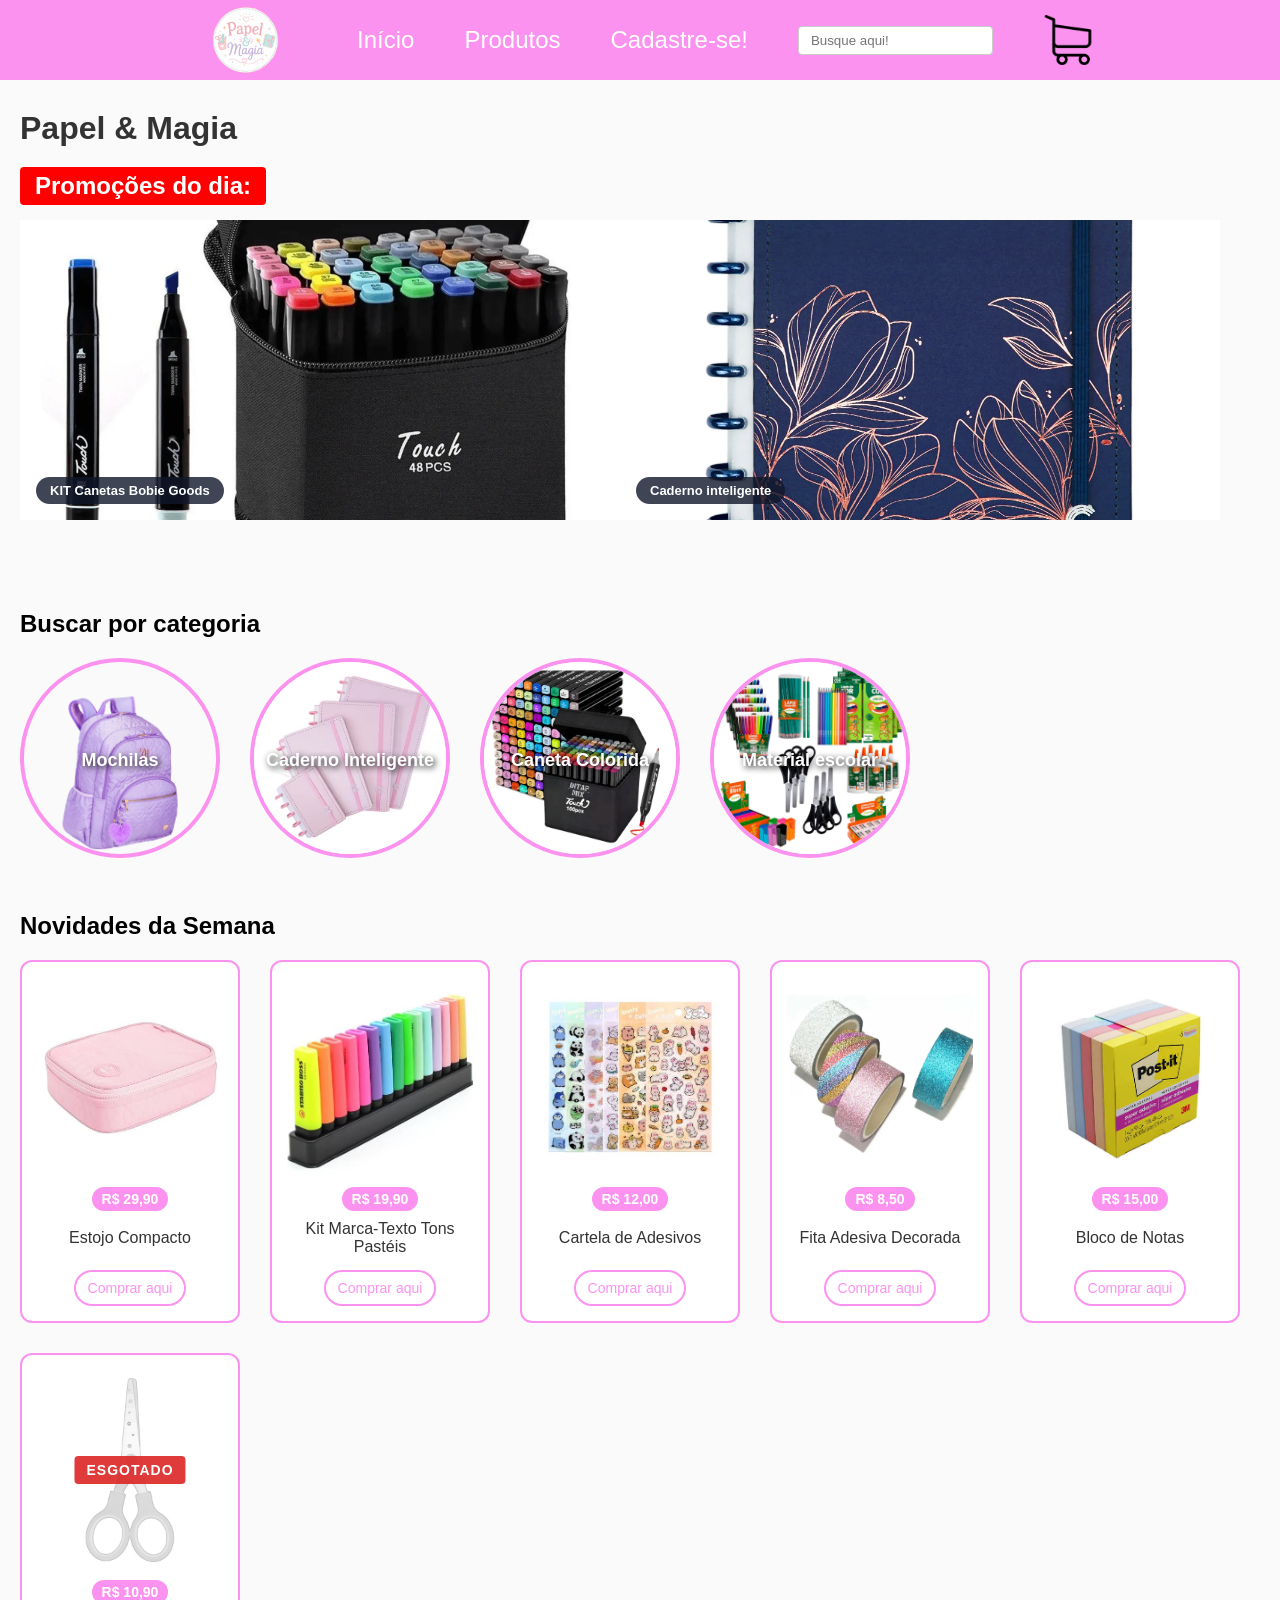
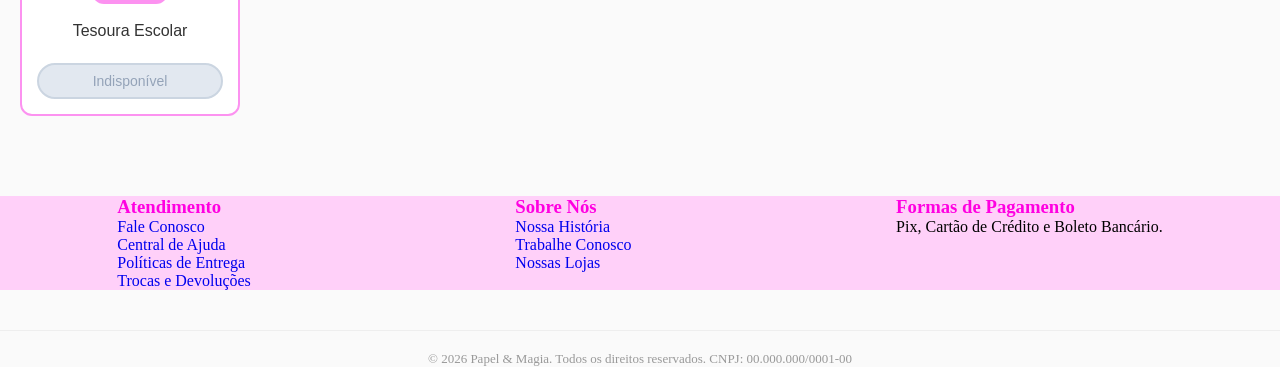
==== index.html @ 2b397c99 "Projeto completo E-commerce HTML5 e CSS3" ====
<!DOCTYPE html>
<html lang="pt-BR">

<head>
    <meta charset="UTF-8">
    <meta name="viewport" content="width=device-width, initial-scale=1.0">
    <title>Papel & Magia - Home</title>
    <link rel="stylesheet" href="style.css">
</head>

<body>
    <header>
        <div class="menu">
            <nav>
                <ul>
                    <li><a href="#"><img src="/imagens/logo.png"
                                alt="Logo principal da papelaria Papel e Magia com tons de rosa" width="120" height="70"
                                class="logo-menu"></a></li>
                    <li><a href="index.html" class="produtos-menu">Início</a></li>
                    <li><a href="produto.html" class="produtos-menu">Produtos</a></li>
                    <li><a href="cadastro.html" class="produtos-menu">Cadastre-se!</a></li>
                    <li>
                        <div class="search-box">
                            <input type="text" placeholder="Busque aqui!">
                        </div>
                    </li>
                    <li><a href="carrinho.html"><img src="/imagens/imagem-carrinho-compras.png"
                                alt="Ícone de carrinho de compras para visualizar minhas compras" width="50" height="50"
                                class="carrinho-menu"></a></li>
                </ul>
            </nav>
        </div>
    </header>

    <main>
        <h1>Papel & Magia</h1>
        <div class="promocoes">
            <h2 class="aviso-promocao">Promoções do dia:</h2>
            <div class="carrossel">
                <div class="carrossel-1">
                    <div class="item-snap">
                        <img src="/imagens/canetinha-bobiegoods.webp"
                            alt="Kit completo de canetinhas coloridas da marca Bobie Goods" width="600" height="300">
                        <span class="legenda">KIT Canetas Bobie Goods</span>
                    </div>
                    <div class="item-snap">
                        <img src="/imagens/caderno-bobiegoods.webp"
                            alt="Caderno decorado com ilustrações fofas da Bobie Goods" width="600" height="300">
                        <span class="legenda">Cadernos Bobie Goods</span>
                    </div>
                </div>
                <div class="carrossel-2">
                    <div class="item-snap">
                        <img src="/imagens/caderno-inteligente1.webp"
                            alt="Caderno inteligente com discos e folhas reposicionáveis de cor rosa" width="600"
                            height="300">
                        <span class="legenda">Caderno inteligente</span>
                    </div>
                    <div class="item-snap">
                        <img src="/imagens/caneta-esferografica.jpg"
                            alt="Caneta esferográfica azul clássica com tampa protetora" width="600" height="300">
                        <span class="legenda">Caneta Esferográfica</span>
                    </div>
                </div>
            </div>
        </div>

        <h2 class="titulo-categoria">Buscar por categoria</h2>
        <div class="nav-categorias">
            <a href="#">
                <div class="navegar-imagens">
                    <img src="/imagens/mochila.png" alt="Categoria de Mochilas escolares fofas e espaçosas"
                        width="200" height="200" class="nav-img-fundo">
                    <h3 class="texto-img-nav">Mochilas</h3>
                </div>
            </a>

            <a href="#">
                <div class="navegar-imagens">
                    <img src="/imagens/caderno-inteligente-categoria.webp"
                        alt="Categoria de Cadernos Inteligentes com discos de várias cores" width="200" height="200"
                        class="nav-img-fundo">
                    <h3 class="texto-img-nav">Caderno Inteligente</h3>
                </div>
            </a>

            <a href="#">
                <div class="navegar-imagens">
                    <img src="/imagens/canetas-coloridas.webp"
                        alt="Categoria de Canetas Coloridas em tons pastéis e gel" width="200" height="200"
                        class="nav-img-fundo">
                    <h3 class="texto-img-nav">Caneta Colorida</h3>
                </div>
            </a>

            <a href="#">
                <div class="navegar-imagens">
                    <img src="/imagens/material-escolar.webp"
                        alt="Categoria Geral de Material escolar como borrachas, réguas e lápis" width="200"
                        height="200" class="nav-img-fundo">
                    <h3 class="texto-img-nav">Material escolar</h3>
                </div>
            </a>
        </div>

        <h2 class="titulo-novidades">Novidades da Semana</h2>


        <div class="grade-novidades">

            <!-- Produto 1 -->
            <article class="card-novidade">
                <a href="produto.html"><figure class="container-foto-vitrine">
                    <img src="/imagens/estojo.jpg"
                        alt="Estojo escolar compacto rosa pastel de tecido resistente" width="200" height="200"
                        loading="lazy">
                </figure></a>
                <figcaption>
                    <span class="tag-preco">R$ 29,90</span>
                    <p>Estojo Compacto</p>
                    <a href="carrinho.html"><button type="button" class="btn-comprar">Comprar aqui</button></a>
                </figcaption>
            </article>

            <!-- Produto 2 -->
            <article class="card-novidade">
                <a href="produto.html"><figure class="container-foto-vitrine">
                    <img src="/imagens/marca-texto.jpg"
                        alt="Kit com seis cores de canetas marca-texto em tons pastéis fofos" width="200" height="200"
                        loading="lazy">
                </figure></a>
                <figcaption>
                    <span class="tag-preco">R$ 19,90</span>
                    <p>Kit Marca-Texto Tons Pastéis</p>
                    <a href="carrinho.html"><button type="button" class="btn-comprar">Comprar aqui</button></a>
                </figcaption>
            </article>

            <!-- Produto 3 -->
            <article class="card-novidade">
                <a href="produto.html"><figure class="container-foto-vitrine">
                    <img src="/imagens/adesivos.jpg"
                        alt="Cartela de adesivos vinílicos decorativos com desenhos kawaii" width="200" height="200"
                        loading="lazy">
                </figure></a>
                <figcaption>
                    <span class="tag-preco">R$ 12,00</span>
                    <p>Cartela de Adesivos</p>
                    <a href="carrinho.html"><button type="button" class="btn-comprar">Comprar aqui</button></a>
            </article>

            <!-- Produto 4 -->
            <article class="card-novidade">
                <a href="produto.html"><figure class="container-foto-vitrine">
                    <img src="/imagens/fita-decorativa.webp"
                        alt="Fita adesiva decorativa do tipo washi tape com estampas florais" width="200" height="200"
                        loading="lazy">
                </figure></a>
                <figcaption>
                    <span class="tag-preco">R$ 8,50</span>
                    <p>Fita Adesiva Decorada</p>
                    <a href="carrinho.html"><button type="button" class="btn-comprar">Comprar aqui</button></a>
                </figcaption>
            </article>

            <!-- Produto 5 -->
            <article class="card-novidade">
                <a href="produto.html"><figure class="container-foto-vitrine">
                    <img src="/imagens/bloco-notas.jpg"
                        alt="Bloco de notas autocolantes reposicionáveis em formato de coração" width="200" height="200"
                        loading="lazy">
                </figure></a>
                <figcaption>
                    <span class="tag-preco">R$ 15,00</span>
                    <p>Bloco de Notas</p>
                    <a href="carrinho.html"><button type="button" class="btn-comprar">Comprar aqui</button></a>
                </figcaption>
            </article>

            <!-- Produto 6 -->
            <article class="card-novidade produto-esgotado">
                <a href="produto.html"><figure class="container-foto-vitrine">
                    <div class="etiqueta-esgotado">ESGOTADO</div>
                    <img src="/imagens/tesoura.webp"
                        alt="Tesoura escolar infantil com cabo em formato de patinha de gato" width="200" height="200"
                        loading="lazy">
                </figure></a>
                <figcaption>
                    <span class="tag-preco">R$ 10,90</span>
                    <p>Tesoura Escolar</p>
                    <button type="button" class="btn-comprar" disabled>Indisponível</button>
                </figcaption>
            </article>
        </div>
    </main>

    <footer>
        <div class="container-rodape">
            <div class="coluna-rodape">
                <h3>Atendimento</h3>
                <ul>
                    <li><a href="#">Fale Conosco</a></li>
                    <li><a href="#">Central de Ajuda</a></li>
                    <li><a href="#">Políticas de Entrega</a></li>
                    <li><a href="#">Trocas e Devoluções</a></li>
                </ul>
            </div>
            <div class="coluna-rodape">
                <h3>Sobre Nós</h3>
                <ul>
                    <li><a href="#">Nossa História</a></li>
                    <li><a href="#">Trabalhe Conosco</a></li>
                    <li><a href="#">Nossas Lojas</a></li>
                </ul>
            </div>
            <div class="coluna-rodape">
                <h3>Formas de Pagamento</h3>
                <p>Pix, Cartão de Crédito e Boleto Bancário.</p>
            </div>
        </div>
        <div class="direitos-autorais">
            <p>&copy; 2026 Papel & Magia. Todos os direitos reservados. CNPJ: 00.000.000/0001-00</p>
        </div>
    </footer>
</body>
</html>
---- style.css ----
/* ==========================================
   página index - papel & magia
   ========================================== */

* {
    margin: 0;
    padding: 0;
    box-sizing: border-box;
    list-style: none !important; /* tira as bolinhas */
    text-decoration: none;
}

body {
    background-color: #fafafa;
}

.menu {
    background-color: rgb(252, 146, 240);
    position: fixed;
    top: 0;
    left: 0;
    width: 100%;
    height: 80px;
    display: flex;
    align-items: center;
    z-index: 9999; /* fica na frente de tudo */
}

.menu nav {
    width: 100%;
}

.menu nav ul {
    display: flex !important;
    flex-direction: row;
    align-items: center;
    justify-content: center; /* centraliza todos os itens do menu no meio */
    gap: 50px; /* cria um espaço fixo e certinho entre cada botão */
    width: 100%;
    padding: 0;
    margin: 0;
}

.logo-menu {
    width: 120px;
    height: 70px;
    display: block;
    object-fit: contain;
}

.produtos-menu {
    font-family: 'Franklin Gothic Medium', 'Arial Narrow', Arial, sans-serif;
    color: white;
    font-size: 24px;
    transition: color 0.3s;
}

.produtos-menu:hover {
    color: #555;
}

.carrinho-menu {
    width: 50px;
    height: 50px;
    display: block;
    object-fit: contain;
}

.search-box input {
    padding: 6px 12px;
    border-radius: 4px;
    border: 1px solid #ccc;
    font-family: Arial, sans-serif;
}

main {
    margin-top: 110px;
}

h1, h2 {
    font-family: 'Franklin Gothic Medium', 'Arial Narrow', Arial, sans-serif;
}

h1 {
    margin-left: 20px;
    color: #333;
}

.promocoes {
    margin-left: 20px;
    margin-top: 20px;
}

.aviso-promocao {
    background-color: red;
    color: white;
    width: fit-content;
    padding: 5px 15px;
    border-radius: 4px;
}

.carrossel {
    display: flex;
    width: 100%; 
    height: 350px; 
    align-content: center;
    margin-top: 15px;
}

.carrossel-1, .carrossel-2 {
    display: flex;
    gap: 16px;
    width: 100%;
    max-width: 600px;
    height: 300px;
    overflow-x: auto; /* coloca barra de rolagem pro lado */
    scroll-snap-type: x mandatory; /* trava na foto certinho */
    scroll-behavior: smooth; /* rola a imagem suave */
}

.item-snap {
    flex: 0 0 100%;
    height: 100%;
    scroll-snap-align: center; /* trava o carrossel no meio */
    position: relative;
    overflow: hidden;
}

.item-snap img {
    width: 100%; 
    height: 100%;
    object-fit: cover;
}

.legenda {
    position: absolute;
    bottom: 16px;
    left: 16px;
    background: rgba(15, 23, 42, 0.8);
    color: white;
    padding: 6px 14px;
    border-radius: 20px;
    font-size: 13px;
    font-weight: bold;
    font-family: Arial, sans-serif;
}

.titulo-categoria {
    margin-left: 20px;
    margin-top: 40px;
}

.nav-categorias {
    margin-top: 20px;
    margin-left: 20px;
    display: flex;
    gap: 30px;
}

.navegar-imagens {
    align-content: center;
    position: relative;
    display: inline-block; /* texto do tamanho da imagem */
    cursor: pointer;
}

.nav-img-fundo {
    width: 200px;
    height: 200px;
    border-radius: 50%;
    object-fit: cover;
    border: solid 4px rgb(252, 146, 240);
    transition: transform 0.4s ease; /* faz a animação demorar um pouco */
}

.navegar-imagens:hover .nav-img-fundo {
    transform: scale(1.08); /* aumenta de tamanho no hover */
}

.texto-img-nav {
    text-decoration: none;
    position: absolute;
    top: 50%;
    left: 50%;
    transform: translate(-50%, -50%); /* alinha reto no centro */
    color: white;
    font-size: 18px; 
    font-family: 'Franklin Gothic Medium', Arial, sans-serif;
    text-shadow: 2px 2px 6px rgba(0, 0, 0, 0.9); /* sombra na letra */
    text-align: center;
    width: 85%; 
    z-index: 2;
    pointer-events: none; /* deixa clicar no link de baixo */
}

.titulo-novidades {
    margin-top: 50px;
    margin-left: 20px;
}

.grade-novidades {
    display: flex;
    flex-wrap: wrap; /* quebra linha se faltar espaço */
    gap: 30px;
    margin-left: 20px;
    margin-top: 20px;
    margin-bottom: 80px;
}

.card-novidade {
    background-color: #fff;
    border: 2px solid rgb(252, 146, 240); /* borda rosa combinando */
    border-radius: 12px;
    padding: 15px;
    text-align: center;
    width: 220px;
    font-family: 'Franklin Gothic Medium', Arial, sans-serif;
}

.container-foto-vitrine {
    width: 100%;
    overflow: hidden; /* esconde a foto se ela passar do quadrado */
    border-radius: 8px;
    margin-bottom: 10px;
    position: relative; 
}

.container-foto-vitrine img {
    width: 100%;
    aspect-ratio: 1 / 1; /* deixa tudo quadrado igual */
    object-fit: cover; /* corta as bordas sem amassar a foto */
    display: block;
    transition: transform 0.4s ease; 
}

.card-novidade:hover .container-foto-vitrine img {
    transform: scale(1.1); /* da zoom na foto do produto */
}

.card-novidade figcaption {
    display: flex;
    flex-direction: column;
    align-items: center;
    gap: 8px;
}

.card-novidade figcaption p {
    color: #333;
    font-size: 16px;
    margin-top: 0;
    min-height: 38px;
    display: flex;
    align-items: center;
}

.tag-preco {
    background-color: rgb(252, 146, 240); /* rosa do menu */
    color: white;
    padding: 4px 10px;
    border-radius: 15px;
    font-size: 14px;
    font-weight: bold;
    display: inline-block;
}

.produto-esgotado .container-foto-vitrine img {
    filter: grayscale(100%); /* deixa preto e branco */
    opacity: 0.7; /* deixa meio transparente */
}

.etiqueta-esgotado {
    position: absolute;
    top: 50%;
    left: 50%;
    transform: translate(-50%, -50%);
    background-color: rgba(220, 38, 38, 0.9); 
    color: white;
    font-weight: bold;
    font-size: 14px;
    padding: 6px 12px;
    border-radius: 4px;
    z-index: 5;
    letter-spacing: 1px;
    pointer-events: none;
    font-family: Arial, sans-serif;
}

.btn-comprar {
    width: 100%;
    background-color: transparent;
    color: rgb(252, 146, 240);
    border: 2px solid rgb(252, 146, 240);
    padding: 8px 12px;
    border-radius: 20px;
    font-family: 'Franklin Gothic Medium', Arial, sans-serif;
    font-size: 14px;
    cursor: pointer;
    transition: all 0.3s ease;
    margin-top: 5px;
}

.btn-comprar:hover {
    background-color: rgb(252, 146, 240);
    color: white;
    transform: translateY(-2px);
    box-shadow: 0 4px 8px rgba(252, 146, 240, 0.3);
}

.btn-comprar:active {
    transform: translateY(0);
}

.btn-comprar:disabled {
    background-color: #e2e8f0;
    color: #94a3b8;
    border-color: #cbd5e1;
    cursor: not-allowed; /* bloqueio do cursor */
    transform: none;
    box-shadow: none;
}

.container-rodape {
    display: flex;
    justify-content: space-around; 
    flex-wrap: wrap; 
    gap: 30px;
    margin: 0 auto; 
    background-color: #ffd0f9;
    width: 100%;
    height: 50%;
}
/* Efeito ao passar o mouse nos links do rodapé */
.coluna-rodapé ul li a:hover {
    color: rgb(252, 146, 240);
    padding-left: 5px; /* sutil empurrãozinho para a direita */
}

.coluna-rodapé p {
    color: #666;
    font-size: 15px;
    line-height: 1.5;
}

.direitos-autorais {
    text-align: center;
    margin-top: 40px;
    padding-top: 20px;
    border-top: 1px solid #eee;
    color: #999;
    font-size: 13px;
    width: 100%;
}

.coluna-rodape h3 {
    color: rgb(255, 0, 225);
}

.foto-descricao {
    display: flex;
    flex-wrap: wrap; /* Faz as miniaturas irem para a linha de baixo */
    gap: 6px;
}

.box-descricao-p {
    background-color: white;
    box-shadow: 1px 1px 8px #333; /* 8px é o desfoque */
    border-radius: 0%;
    display: flex;
    align-content: center;
    /* flex-wrap: wrap;  */
    /* Permite que as miniaturas quebrem para a linha de baixo se faltar espaço */
    width: 1200px; 
    height: 650px;
    margin-top: 150px;
    margin-left: 200px;
    box-sizing: border-box; /* Garante que o padding não altere o tamanho final da caixa */
}

.foto-principal-descricao {
    width: 100%;/* Ocupa a largura inteira da primeira linha para empurrar as miniaturas para baixo */
    margin: 0 0 15px 0;/* Margem apenas na parte inferior para afastar as miniaturas */
}

/* Imagem da foto principal (onde o tamanho real deve ser aplicado) */
.foto-principal-descricao img {
    width: 500px;
    height: 500px;
    object-fit: cover;
    display: block;
}

.miniatura-descricao {
  width: 120px;
  height: 120px;
  object-fit: cover;
  display: flex;
  align-items: center;
  gap: 2px;
  align-items: end;
}

.miniatura-descricao img {
    width: 100%;
    height: 100%;
    object-fit: cover;
    display: flex;
}

.informacoes-p {
    display: flexbox;
}

.informacoes-p h6 {
    color: #94a3b8;
}

.informacoes-p h1 {
    font-size: 85px;
}

.informacoes-descricao {
    font-family: Arial, Helvetica, sans-serif;
    font-size: 22px;
}

/* TABELA */
.tabela-custom {
    border-collapse: collapse;
    width: 100%;
    margin: 20px 0;
    box-shadow: 0 4px 8px rgba(0,0,0,0.1);
    border-radius: 8px;
    overflow: hidden; 
    font-family: Arial, Helvetica, sans-serif;
}

.tabela-custom {
    font-size: 1.2rem;
    font-weight: bold;
    margin-bottom: 10px;
    color: #333;
    text-align: left;
}

/* Cabeçalho */
.tabela-custom thead tr {
    background-color: #e657b6;
    color: #ffffff;
    text-align: left;
}

.tabela-custom th {
    padding: 12px;
    font-weight: 600;
    text-transform: uppercase;
    font-size: 12px;
    letter-spacing: 0.2px;
}

.tabela-custom td {
    padding: 12px 15px;
    font-size: 14px;
    border-bottom: 1px solid #ffffff;   
    color: #555;
}

/* efeito zebra */
.tabela-custom tbody tr:nth-child(even) {
    background-color: #e9ecef;
    transition: backgound-color 0.2s ease-in-out;
}

/* mudar de cor quando passar o mouse */
.tabela-custom tbody tr:hover {
    background-color: #f8f9fa;
    transition: background-color 0.2s ease-in-out;
}

/* ==========================================
   ESTILOS DO CARRINHO & CADASTRO
   ========================================== */

/* Layout da página Carrinho */
.container-carrinho, .container-cadastro {
    max-width: 1200px;
    margin: 110px auto 40px auto;
    padding: 0 20px;
    font-family: Arial, sans-serif;
}

.subtitulo-cadastro {
    color: #666;
    margin-bottom: 25px;
    margin-left: 20px;
}

.layout-carrinho {
    display: flex;
    gap: 30px;
    margin-top: 20px;
    flex-wrap: wrap;
}

.tabela-secao {
    flex: 2;
    min-width: 300px;
}

.tabela-carrinho {
    width: 100%;
    border-collapse: collapse;
}

.tabela-carrinho caption {
    text-align: left;
    font-size: 14px;
    color: #666;
    margin-bottom: 10px;
}

/* Coluna de Produto com Miniatura */
.produto-carrinho-info {
    display: flex;
    align-items: center;
    gap: 12px;
}

.img-thumb {
    width: 64px;
    height: 64px;
    object-fit: cover;
    border-radius: 6px;
    border: 1px solid #ffd0f9;
}

.produto-carrinho-info small {
    display: block;
    color: #888;
    font-size: 12px;
}

.input-qtd {
    width: 60px;
    padding: 6px;
    border: 1px solid #ccc;
    border-radius: 4px;
    text-align: center;
}

.btn-remover {
    background: none;
    border: none;
    cursor: pointer;
    font-size: 18px;
    transition: transform 0.2s;
}

.btn-remover:hover {
    transform: scale(1.2);
}

.aviso-frete {
    background-color: #fff3f9;
    color: #e657b6;
    text-align: center;
    font-weight: bold;
    padding: 12px;
    border-top: 2px dashed rgb(252, 146, 240);
}

/* Card Lateral de Resumo */
.order-summary {
    flex: 1;
    min-width: 280px;
    background-color: #fff;
    border: 2px solid rgb(252, 146, 240);
    border-radius: 12px;
    padding: 20px;
    height: fit-content;
}

.order-summary h2 {
    color: #333;
    font-size: 20px;
    margin-bottom: 20px;
}

.linha-resumo {
    display: flex;
    justify-content: space-between;
    margin-bottom: 12px;
    color: #555;
}

.linha-resumo.total {
    font-size: 18px;
    color: #333;
}

.texto-gratis {
    color: #2e7d32;
}

.divisor-resumo {
    border: 0;
    border-top: 1px solid #eee;
    margin: 15px 0;
}

.cupom-box {
    margin: 15px 0;
}

.cupom-box label {
    display: block;
    font-size: 13px;
    margin-bottom: 6px;
    color: #666;
}

.cupom-input-group {
    display: flex;
    gap: 8px;
}

.cupom-input-group input {
    flex: 1;
    padding: 8px;
    border: 1px solid #ccc;
    border-radius: 4px;
}

.btn-aplicar {
    background-color: rgb(252, 146, 240);
    color: white;
    border: none;
    padding: 8px 12px;
    border-radius: 4px;
    cursor: pointer;
    font-weight: bold;
}

.btn-checkout {
    display: block;
    text-align: center;
    background-color: #e657b6;
    color: white;
    padding: 12px;
    border-radius: 20px;
    font-weight: bold;
    margin-top: 20px;
    transition: background-color 0.3s;
}

.btn-checkout:hover {
    background-color: rgb(252, 146, 240);
}

.form-cadastro {
    display: flex;
    flex-direction: column;
    gap: 25px;
}

fieldset {
    border: 2px solid #ffd0f9;
    border-radius: 10px;
    padding: 20px;
    background-color: #fff;
}

legend {
    color: #e657b6;
    font-weight: bold;
    font-size: 18px;
    padding: 0 10px;
    font-family: 'Franklin Gothic Medium', Arial, sans-serif;
}

.grid-form {
    display: grid;
    grid-template-columns: repeat(auto-fit, minmax(220px, 1fr));
    gap: 15px;
}

.flex-full {
    grid-column: 1 / -1;
}

.campo {
    display: flex;
    flex-direction: column;
    gap: 6px;
}

.campo label {
    font-size: 14px;
    color: #444;
    font-weight: 600;
}

.campo input, .campo select {
    padding: 10px;
    border: 1px solid #ccc;
    border-radius: 6px;
    font-size: 14px;
    outline: none;
    transition: border-color 0.3s, box-shadow 0.3s;
}

/* Pseudo-classes de Validação e Focus */
.campo input:focus, .campo select:focus {
    border-color: #e657b6;
    box-shadow: 0 0 6px rgba(230, 87, 182, 0.4);
}

.campo input:focus:valid, .campo select:focus:valid {
    border-color: #2e7d32;
    box-shadow: 0 0 6px rgba(46, 125, 50, 0.3);
}

.campo input:focus:invalid, .campo select:focus:invalid {
    border-color: #d32f2f;
    box-shadow: 0 0 6px rgba(211, 47, 47, 0.3);
}

.opcoes-pagamento {
    display: grid;
    grid-template-columns: repeat(auto-fit, minmax(180px, 1fr));
    gap: 15px;
}

.card-pagamento {
    border: 2px solid #eee;
    border-radius: 8px;
    padding: 15px;
    cursor: pointer;
    display: flex;
    align-items: center;
    gap: 10px;
    transition: all 0.3s ease;
}

.card-pagamento:hover {
    border-color: rgb(252, 146, 240);
    background-color: #fff9fe;
}

.card-pagamento input[type="radio"]:checked + .conteudo-opcao {
    color: #e657b6;
}

.card-pagamento:has(input[type="radio"]:checked) {
    border-color: #e657b6;
    background-color: #fff0fb;
}

.conteudo-opcao {
    display: flex;
    flex-direction: column;
}

.icone-pagamento {
    font-size: 20px;
    margin-bottom: 4px;
}

.checkout-footer {
    display: flex;
    flex-direction: column;
    gap: 15px;
    align-items: flex-start;
    margin-top: 10px;
}

.label-termos {
    font-size: 14px;
    color: #555;
    cursor: pointer;
}

.label-termos a {
    color: #e657b6;
    text-decoration: underline;
}

.btn-submit {
    background-color: #e657b6;
    color: white;
    border: none;
    padding: 14px 28px;
    font-size: 16px;
    font-weight: bold;
    border-radius: 25px;
    cursor: pointer;
    transition: background-color 0.3s, transform 0.2s;
}

.btn-submit:hover {
    background-color: rgb(252, 146, 240);
    transform: translateY(-2px);
}
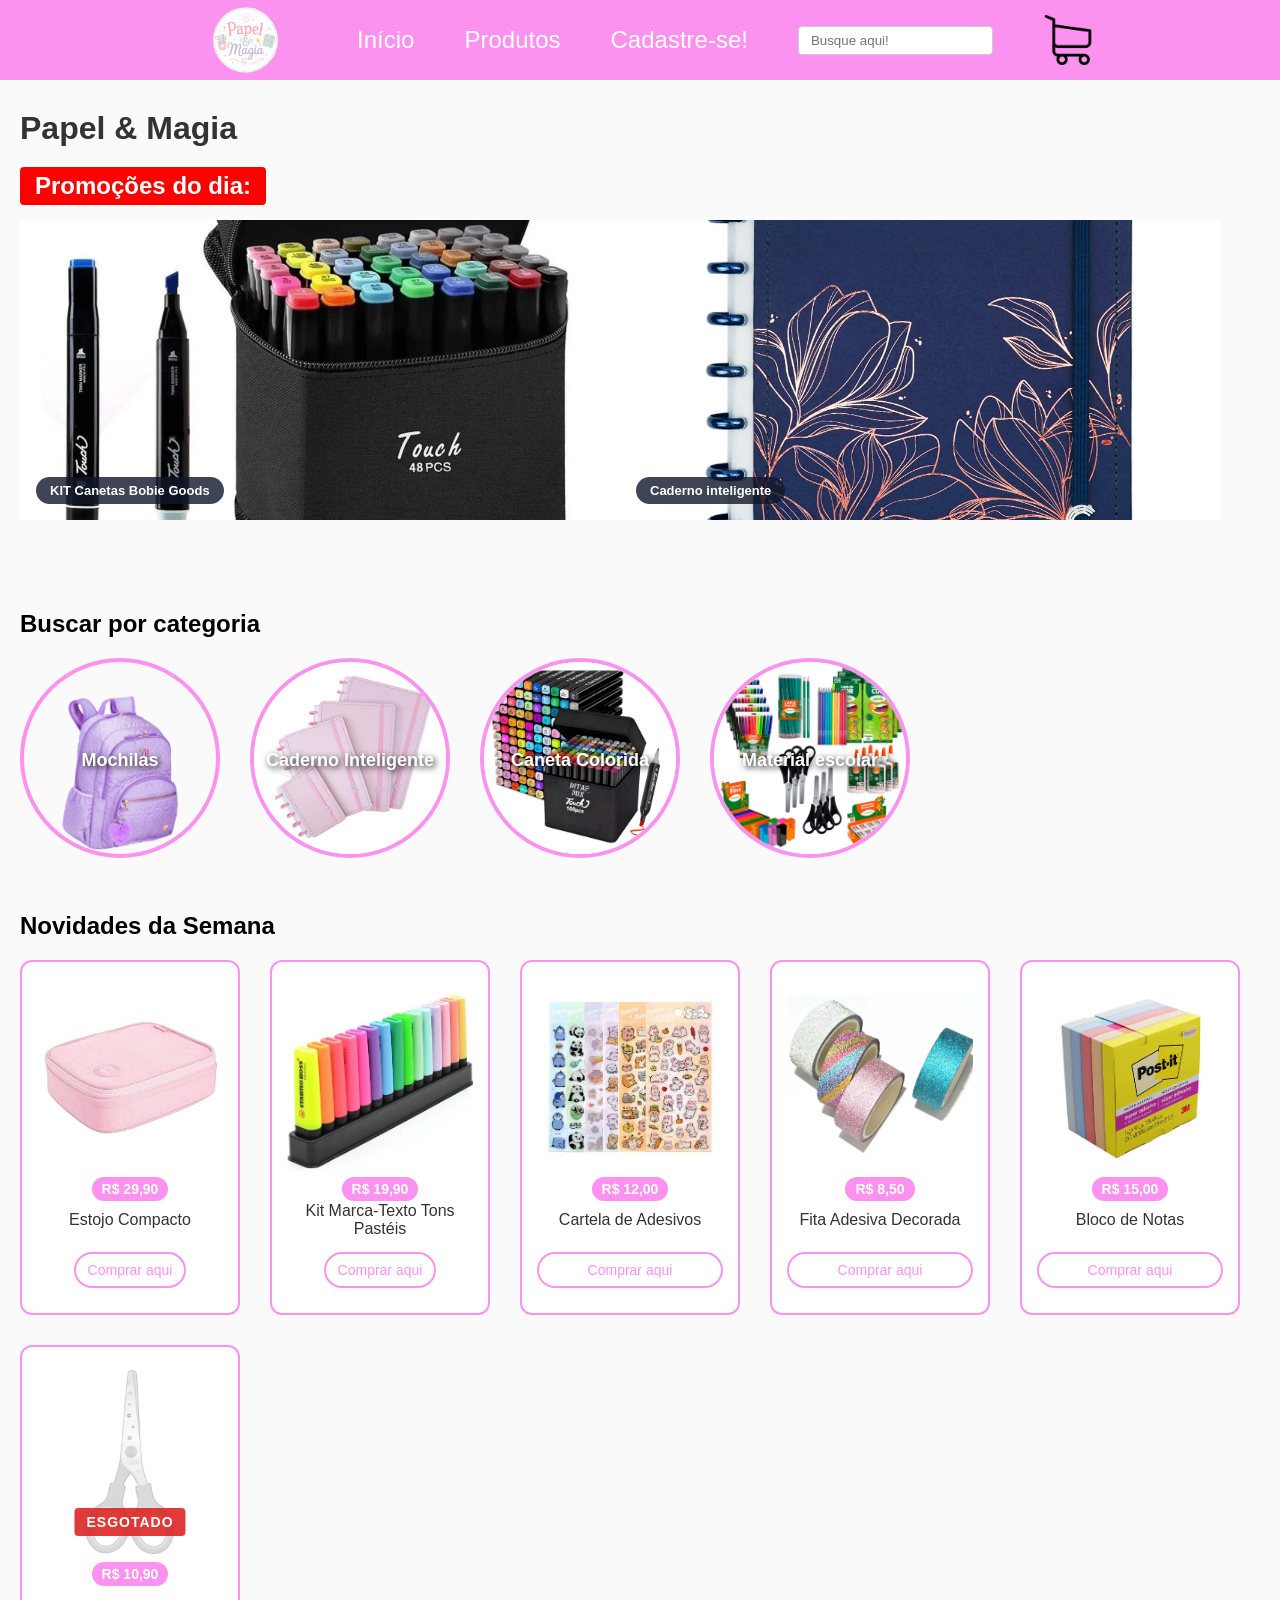
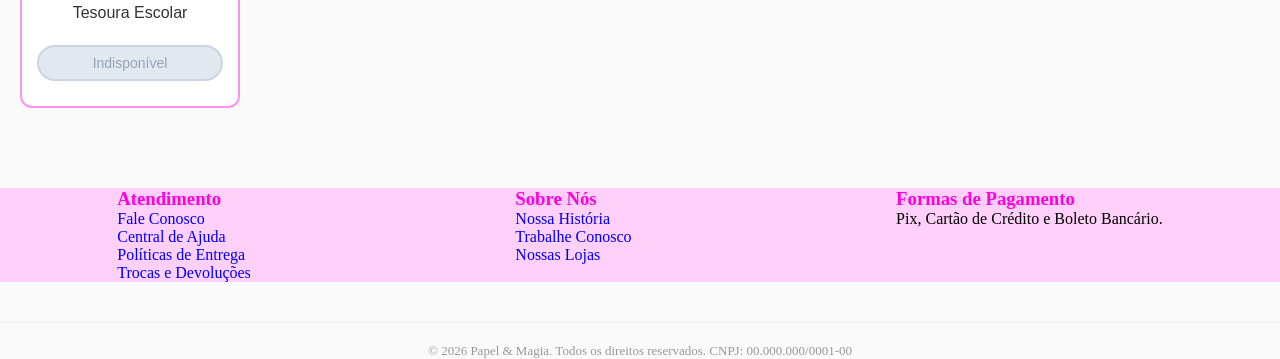
==== commit ebc1cdfd: "ajustes" ====
--- a/index.html
+++ b/index.html
@@ -13,7 +13,7 @@
         <div class="menu">
             <nav>
                 <ul>
-                    <li><a href="#"><img src="/imagens/logo.png"
+                    <li><a href="#"><img src="imagens/logo.png"
                                 alt="Logo principal da papelaria Papel e Magia com tons de rosa" width="120" height="70"
                                 class="logo-menu"></a></li>
                     <li><a href="index.html" class="produtos-menu">Início</a></li>
@@ -24,7 +24,7 @@
                             <input type="text" placeholder="Busque aqui!">
                         </div>
                     </li>
-                    <li><a href="carrinho.html"><img src="/imagens/imagem-carrinho-compras.png"
+                    <li><a href="carrinho.html"><img src="imagens/imagem-carrinho-compras.png"
                                 alt="Ícone de carrinho de compras para visualizar minhas compras" width="50" height="50"
                                 class="carrinho-menu"></a></li>
                 </ul>
@@ -39,25 +39,25 @@
             <div class="carrossel">
                 <div class="carrossel-1">
                     <div class="item-snap">
-                        <img src="/imagens/canetinha-bobiegoods.webp"
+                        <img src="imagens/canetinha-bobiegoods.webp"
                             alt="Kit completo de canetinhas coloridas da marca Bobie Goods" width="600" height="300">
                         <span class="legenda">KIT Canetas Bobie Goods</span>
                     </div>
                     <div class="item-snap">
-                        <img src="/imagens/caderno-bobiegoods.webp"
+                        <img src="imagens/caderno-bobiegoods.webp"
                             alt="Caderno decorado com ilustrações fofas da Bobie Goods" width="600" height="300">
                         <span class="legenda">Cadernos Bobie Goods</span>
                     </div>
                 </div>
                 <div class="carrossel-2">
                     <div class="item-snap">
-                        <img src="/imagens/caderno-inteligente1.webp"
+                        <img src="imagens/caderno-inteligente1.webp"
                             alt="Caderno inteligente com discos e folhas reposicionáveis de cor rosa" width="600"
                             height="300">
                         <span class="legenda">Caderno inteligente</span>
                     </div>
                     <div class="item-snap">
-                        <img src="/imagens/caneta-esferografica.jpg"
+                        <img src="imagens/caneta-esferografica.jpg"
                             alt="Caneta esferográfica azul clássica com tampa protetora" width="600" height="300">
                         <span class="legenda">Caneta Esferográfica</span>
                     </div>
@@ -69,15 +69,15 @@
         <div class="nav-categorias">
             <a href="#">
                 <div class="navegar-imagens">
-                    <img src="/imagens/mochila.png" alt="Categoria de Mochilas escolares fofas e espaçosas"
-                        width="200" height="200" class="nav-img-fundo">
+                    <img src="imagens/mochila.png" alt="Categoria de Mochilas escolares fofas e espaçosas" width="200"
+                        height="200" class="nav-img-fundo">
                     <h3 class="texto-img-nav">Mochilas</h3>
                 </div>
             </a>
 
             <a href="#">
                 <div class="navegar-imagens">
-                    <img src="/imagens/caderno-inteligente-categoria.webp"
+                    <img src="imagens/caderno-inteligente-categoria.webp"
                         alt="Categoria de Cadernos Inteligentes com discos de várias cores" width="200" height="200"
                         class="nav-img-fundo">
                     <h3 class="texto-img-nav">Caderno Inteligente</h3>
@@ -86,16 +86,15 @@
 
             <a href="#">
                 <div class="navegar-imagens">
-                    <img src="/imagens/canetas-coloridas.webp"
-                        alt="Categoria de Canetas Coloridas em tons pastéis e gel" width="200" height="200"
-                        class="nav-img-fundo">
+                    <img src="imagens/canetas-coloridas.webp" alt="Categoria de Canetas Coloridas em tons pastéis e gel"
+                        width="200" height="200" class="nav-img-fundo">
                     <h3 class="texto-img-nav">Caneta Colorida</h3>
                 </div>
             </a>
 
             <a href="#">
                 <div class="navegar-imagens">
-                    <img src="/imagens/material-escolar.webp"
+                    <img src="imagens/material-escolar.webp"
                         alt="Categoria Geral de Material escolar como borrachas, réguas e lápis" width="200"
                         height="200" class="nav-img-fundo">
                     <h3 class="texto-img-nav">Material escolar</h3>
@@ -110,86 +109,99 @@
 
             <!-- Produto 1 -->
             <article class="card-novidade">
-                <a href="produto.html"><figure class="container-foto-vitrine">
-                    <img src="/imagens/estojo.jpg"
-                        alt="Estojo escolar compacto rosa pastel de tecido resistente" width="200" height="200"
-                        loading="lazy">
-                </figure></a>
-                <figcaption>
-                    <span class="tag-preco">R$ 29,90</span>
-                    <p>Estojo Compacto</p>
-                    <a href="carrinho.html"><button type="button" class="btn-comprar">Comprar aqui</button></a>
-                </figcaption>
+                <a href="produto.html">
+                    <figure class="container-foto-vitrine">
+                        <img src="imagens/estojo.jpg" alt="Estojo escolar compacto rosa pastel de tecido resistente"
+                            width="200" height="200" loading="lazy">
+                        <figcaption>
+                            <span class="tag-preco">R$ 29,90</span>
+                            <p>Estojo Compacto</p>
+                            <a href="carrinho.html"><button type="button" class="btn-comprar">Comprar
+                                    aqui</button></a>
+                        </figcaption>
+                    </figure>
+                </a>
             </article>
 
             <!-- Produto 2 -->
             <article class="card-novidade">
-                <a href="produto.html"><figure class="container-foto-vitrine">
-                    <img src="/imagens/marca-texto.jpg"
-                        alt="Kit com seis cores de canetas marca-texto em tons pastéis fofos" width="200" height="200"
-                        loading="lazy">
-                </figure></a>
-                <figcaption>
-                    <span class="tag-preco">R$ 19,90</span>
-                    <p>Kit Marca-Texto Tons Pastéis</p>
-                    <a href="carrinho.html"><button type="button" class="btn-comprar">Comprar aqui</button></a>
-                </figcaption>
+                <a href="produto.html">
+                    <figure class="container-foto-vitrine">
+                        <img src="imagens/marca-texto.jpg"
+                            alt="Kit com seis cores de canetas marca-texto em tons pastéis fofos" width="200"
+                            height="200" loading="lazy">
+                        <figcaption>
+                            <span class="tag-preco">R$ 19,90</span>
+                            <p>Kit Marca-Texto Tons Pastéis</p>
+                            <a href="carrinho.html"><button type="button" class="btn-comprar">Comprar aqui</button></a>
+                        </figcaption>
+                    </figure>
+                </a>
             </article>
 
             <!-- Produto 3 -->
             <article class="card-novidade">
-                <a href="produto.html"><figure class="container-foto-vitrine">
-                    <img src="/imagens/adesivos.jpg"
-                        alt="Cartela de adesivos vinílicos decorativos com desenhos kawaii" width="200" height="200"
-                        loading="lazy">
-                </figure></a>
-                <figcaption>
-                    <span class="tag-preco">R$ 12,00</span>
-                    <p>Cartela de Adesivos</p>
-                    <a href="carrinho.html"><button type="button" class="btn-comprar">Comprar aqui</button></a>
+                <a href="produto.html">
+                    <figure class="container-foto-vitrine">
+                        <img src="imagens/adesivos.jpg"
+                            alt="Cartela de adesivos vinílicos decorativos com desenhos kawaii" width="200" height="200"
+                            loading="lazy">
+                        <figcaption>
+                            <span class="tag-preco">R$ 12,00</span>
+                            <p>Cartela de Adesivos</p>
+                            <a href="carrinho.html" class="btn-comprar">Comprar aqui</a>
+                        </figcaption>
+                    </figure>
+                </a>
             </article>
 
             <!-- Produto 4 -->
             <article class="card-novidade">
-                <a href="produto.html"><figure class="container-foto-vitrine">
-                    <img src="/imagens/fita-decorativa.webp"
-                        alt="Fita adesiva decorativa do tipo washi tape com estampas florais" width="200" height="200"
-                        loading="lazy">
-                </figure></a>
-                <figcaption>
-                    <span class="tag-preco">R$ 8,50</span>
-                    <p>Fita Adesiva Decorada</p>
-                    <a href="carrinho.html"><button type="button" class="btn-comprar">Comprar aqui</button></a>
-                </figcaption>
+                <a href="produto.html">
+                    <figure class="container-foto-vitrine">
+                        <img src="imagens/fita-decorativa.webp"
+                            alt="Fita adesiva decorativa do tipo washi tape com estampas florais" width="200"
+                            height="200" loading="lazy">
+                        <figcaption>
+                            <span class="tag-preco">R$ 8,50</span>
+                            <p>Fita Adesiva Decorada</p>
+                            <a href="carrinho.html" class="btn-comprar">Comprar aqui</a>
+                        </figcaption>
+                    </figure>
+                </a>
             </article>
 
             <!-- Produto 5 -->
             <article class="card-novidade">
-                <a href="produto.html"><figure class="container-foto-vitrine">
-                    <img src="/imagens/bloco-notas.jpg"
-                        alt="Bloco de notas autocolantes reposicionáveis em formato de coração" width="200" height="200"
-                        loading="lazy">
-                </figure></a>
-                <figcaption>
-                    <span class="tag-preco">R$ 15,00</span>
-                    <p>Bloco de Notas</p>
-                    <a href="carrinho.html"><button type="button" class="btn-comprar">Comprar aqui</button></a>
-                </figcaption>
+                <a href="produto.html">
+                    <figure class="container-foto-vitrine">
+                        <img src="imagens/bloco-notas.jpg"
+                            alt="Bloco de notas autocolantes reposicionáveis em formato de coração" width="200"
+                            height="200" loading="lazy">
+                        <figcaption>
+                            <span class="tag-preco">R$ 15,00</span>
+                            <p>Bloco de Notas</p>
+                            <a href="carrinho.html" class="btn-comprar">Comprar aqui</a>
+                        </figcaption>
+                    </figure>
+                </a>
             </article>
 
             <!-- Produto 6 -->
             <article class="card-novidade produto-esgotado">
-                <a href="produto.html"><figure class="container-foto-vitrine">
-                    <div class="etiqueta-esgotado">ESGOTADO</div>
-                    <img src="/imagens/tesoura.webp"
-                        alt="Tesoura escolar infantil com cabo em formato de patinha de gato" width="200" height="200"
-                        loading="lazy">
-                </figure></a>
-                <figcaption>
-                    <span class="tag-preco">R$ 10,90</span>
-                    <p>Tesoura Escolar</p>
-                    <button type="button" class="btn-comprar" disabled>Indisponível</button>
-                </figcaption>
+                <a href="produto.html">
+                    <figure class="container-foto-vitrine">
+                        <div class="etiqueta-esgotado">ESGOTADO</div>
+                        <img src="imagens/tesoura.webp"
+                            alt="Tesoura escolar infantil com cabo em formato de patinha de gato" width="200"
+                            height="200" loading="lazy">
+                        <figcaption>
+                            <span class="tag-preco">R$ 10,90</span>
+                            <p>Tesoura Escolar</p>
+                            <button type="button" class="btn-comprar" disabled>Indisponível</button>
+                        </figcaption>
+                    </figure>
+                </a>
             </article>
         </div>
     </main>
@@ -223,4 +235,5 @@
         </div>
     </footer>
 </body>
+
 </html>
--- a/style.css
+++ b/style.css
@@ -467,13 +467,13 @@
 /* efeito zebra */
 .tabela-custom tbody tr:nth-child(even) {
     background-color: #e9ecef;
-    transition: backgound-color 0.2s ease-in-out;
+    transition: 0.2s ease-in-out;
 }
 
 /* mudar de cor quando passar o mouse */
 .tabela-custom tbody tr:hover {
     background-color: #f8f9fa;
-    transition: background-color 0.2s ease-in-out;
+    transition: 0.2s ease-in-out;
 }
 
 /* ==========================================
